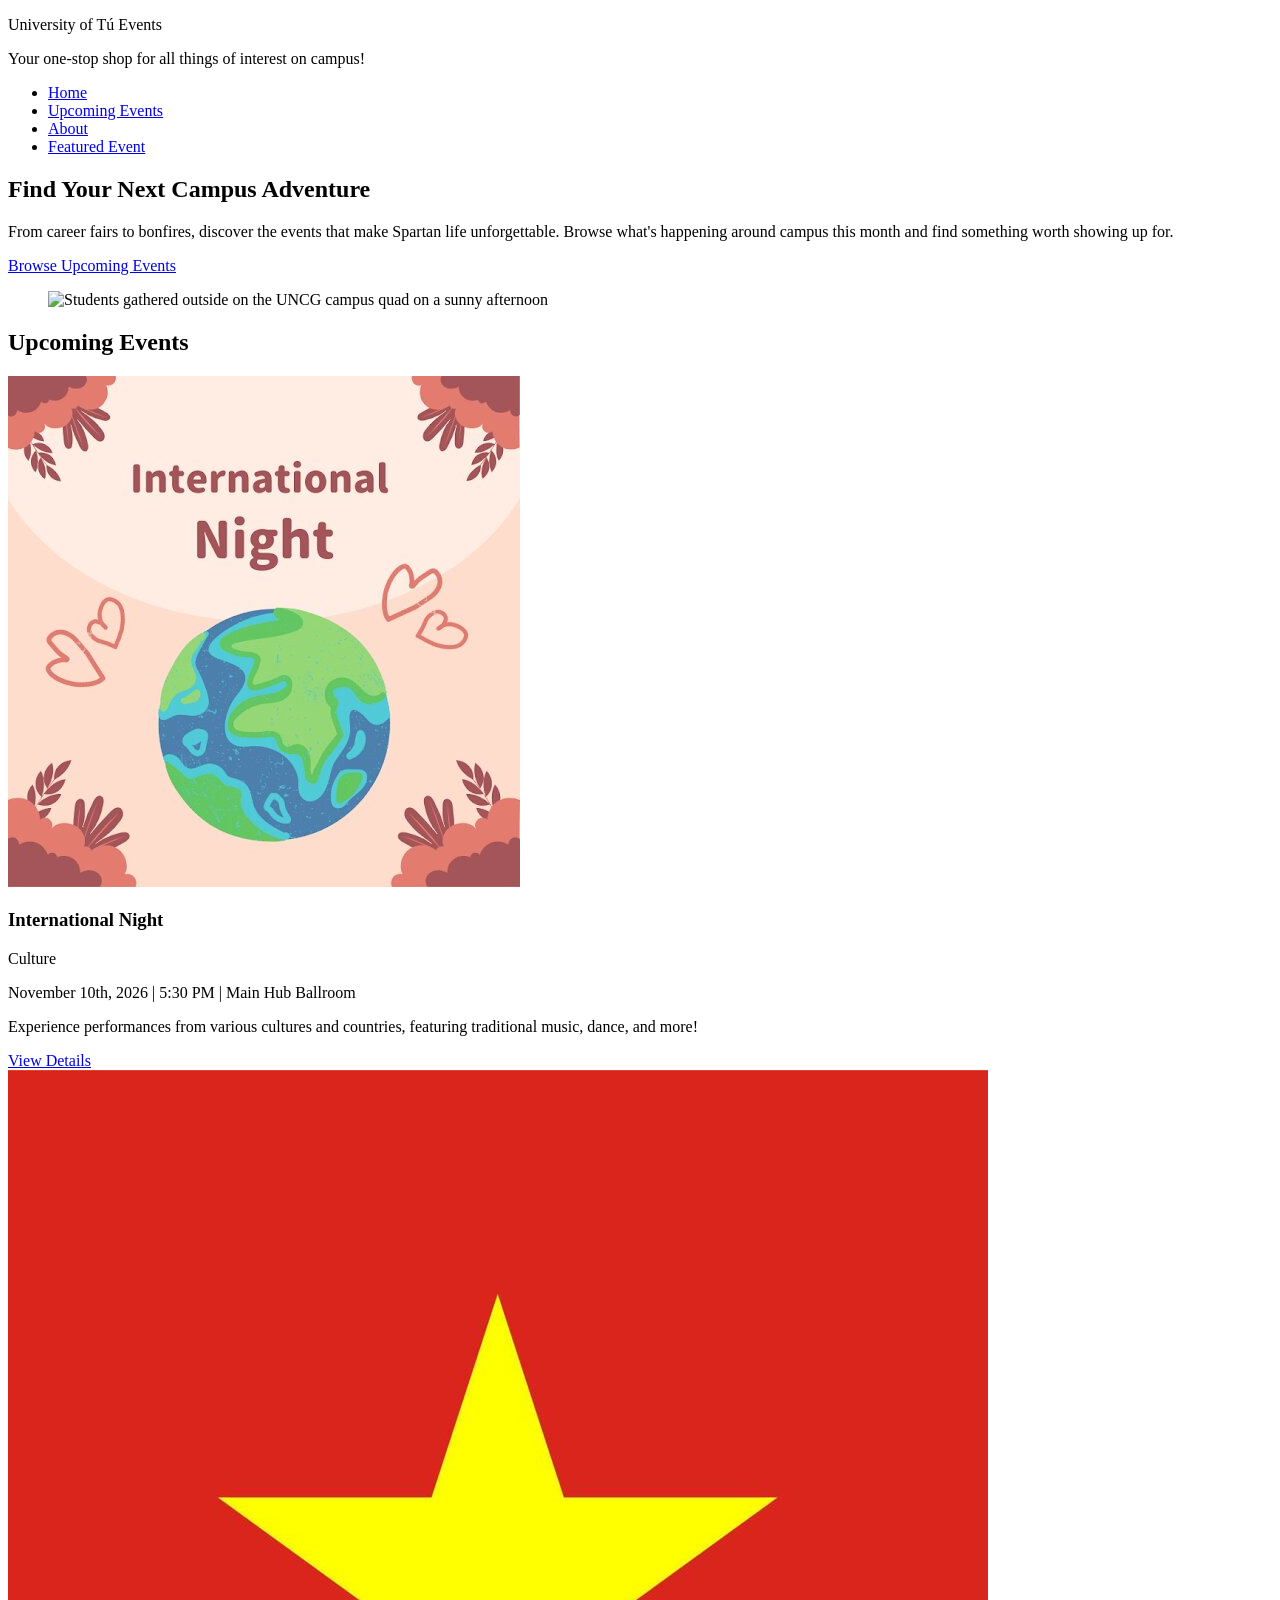
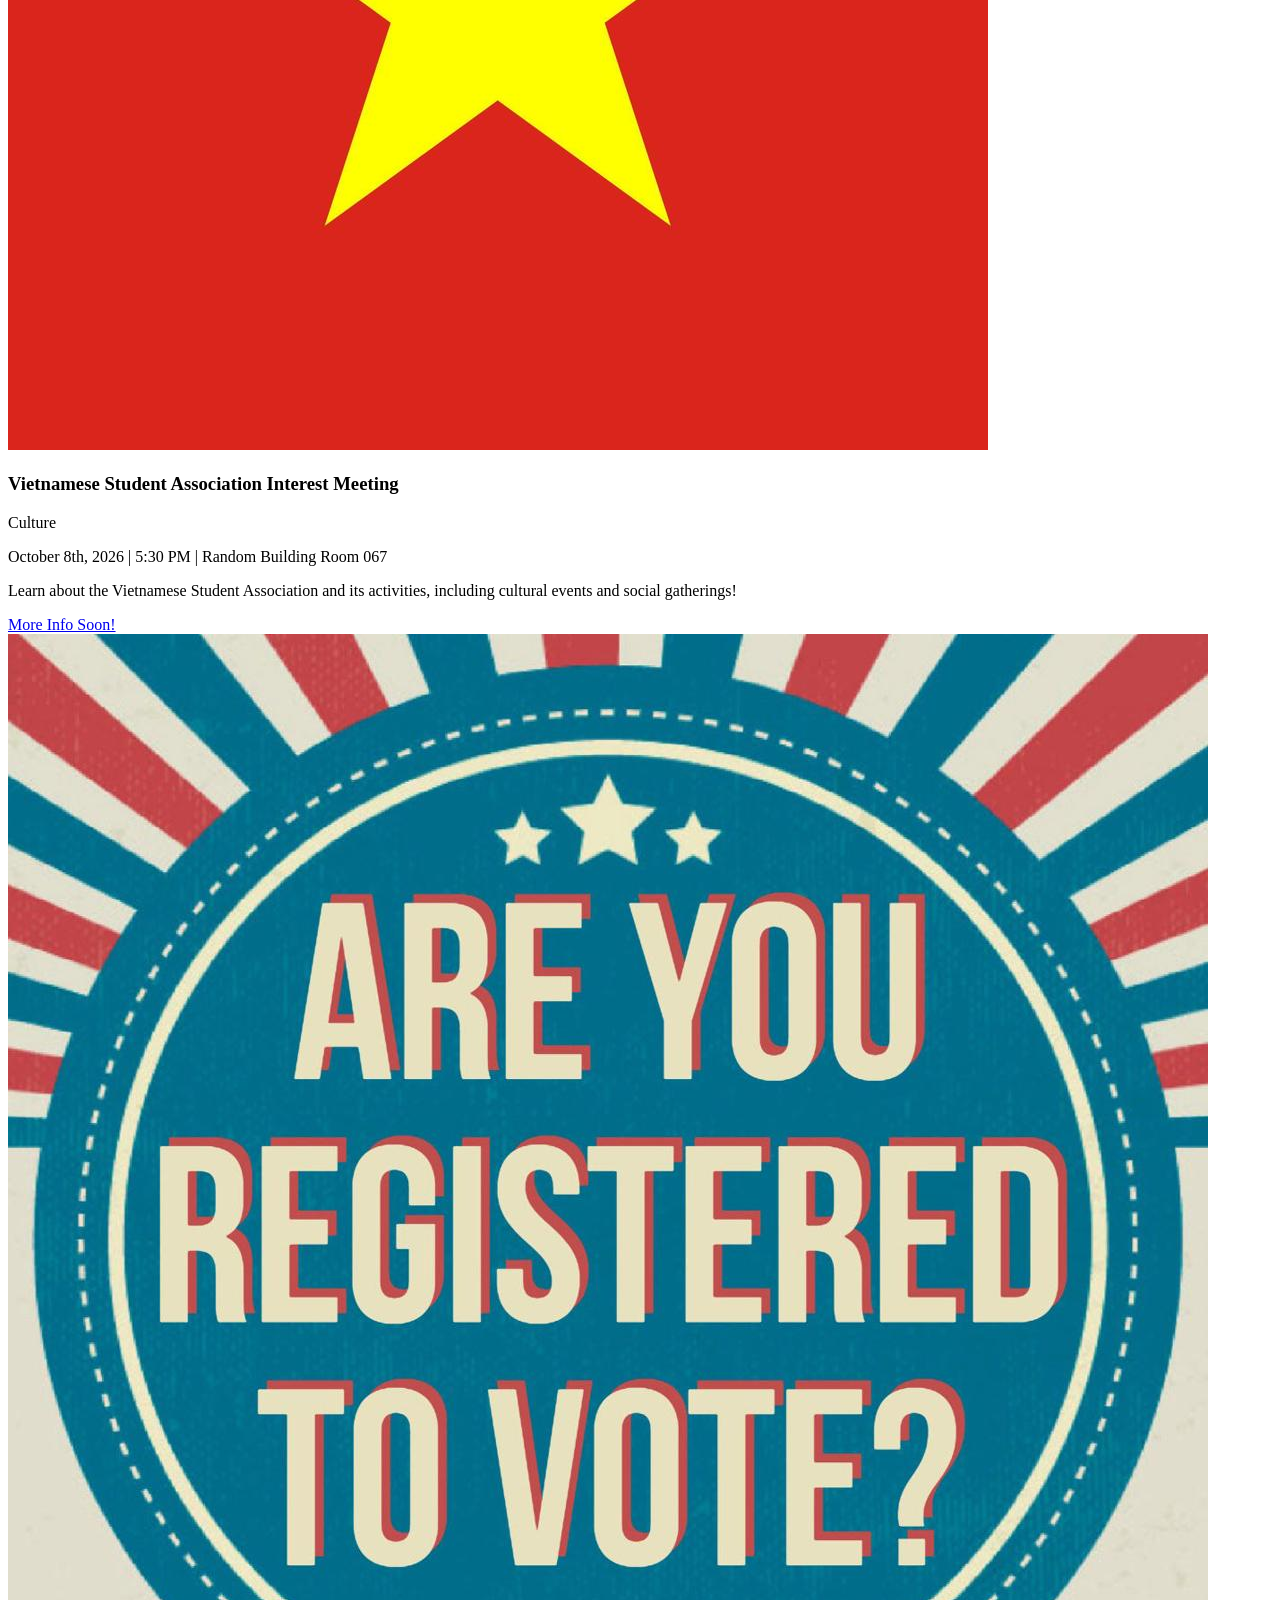
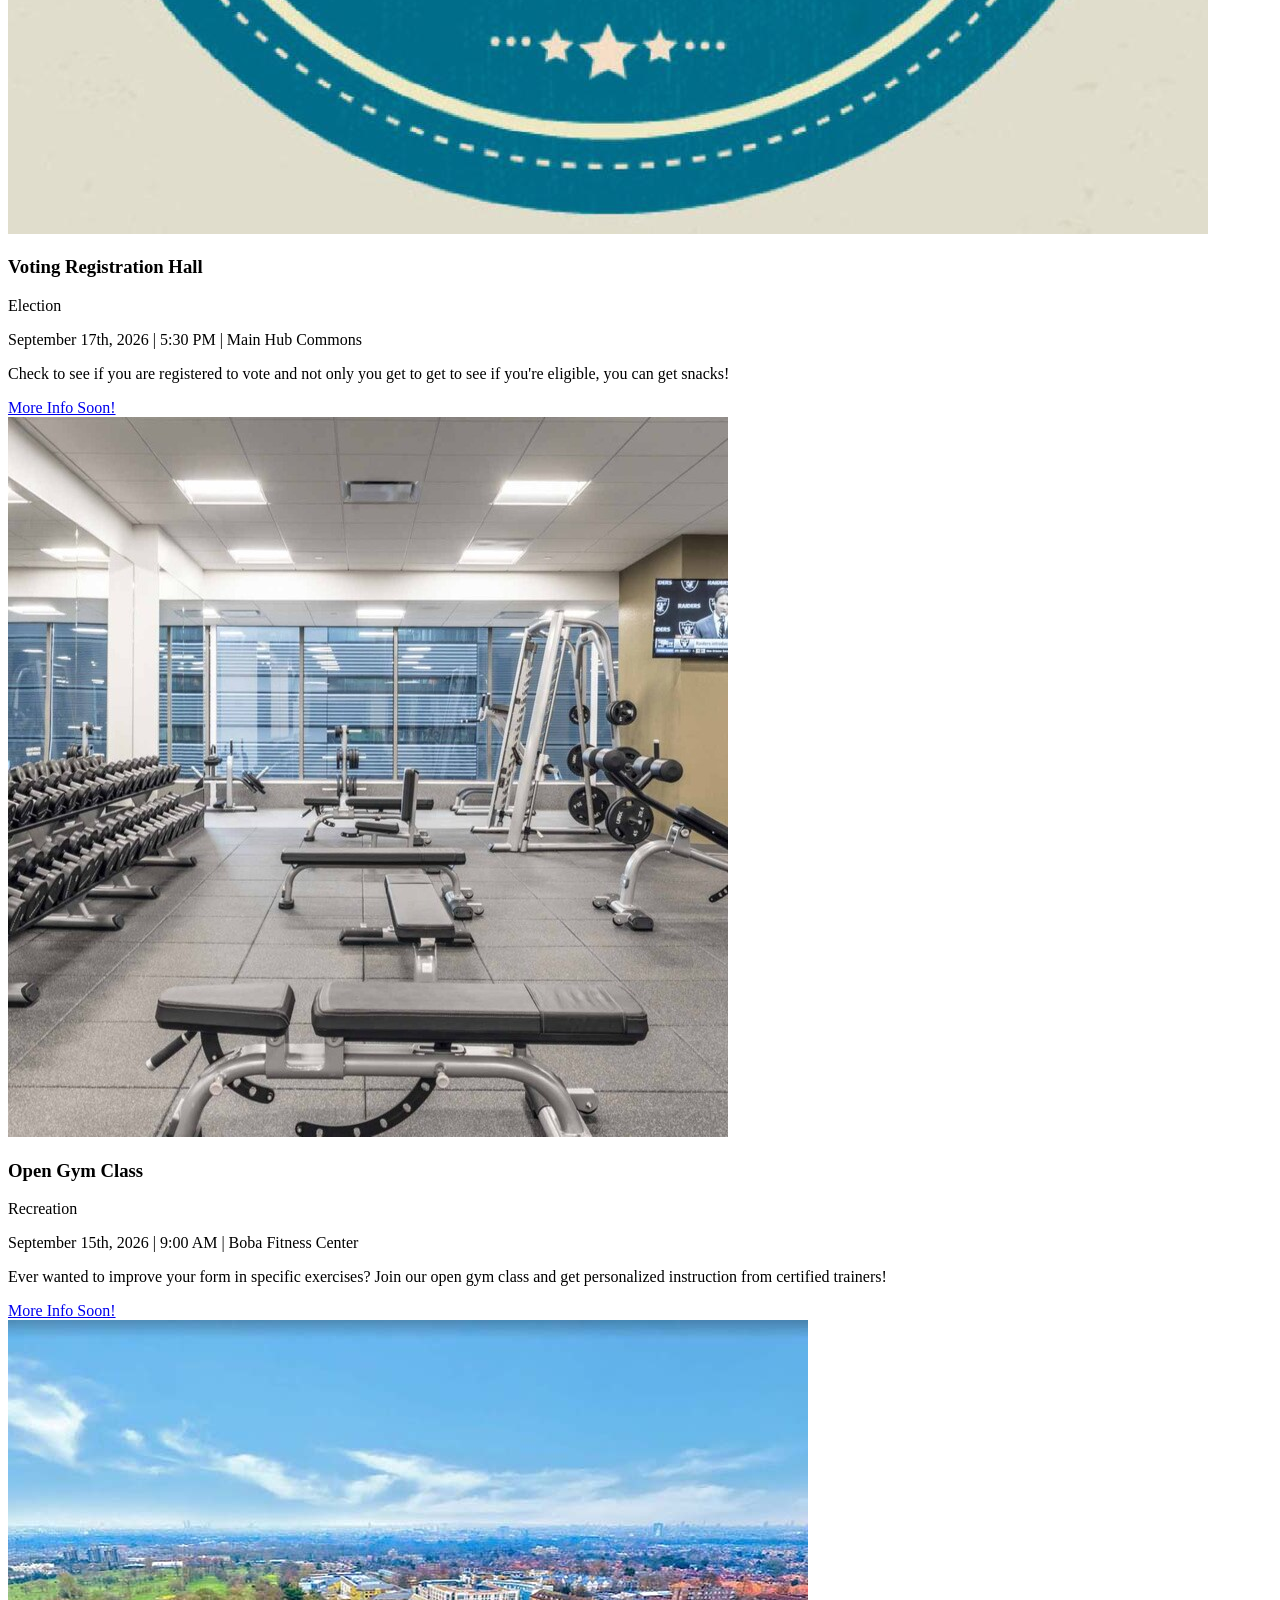
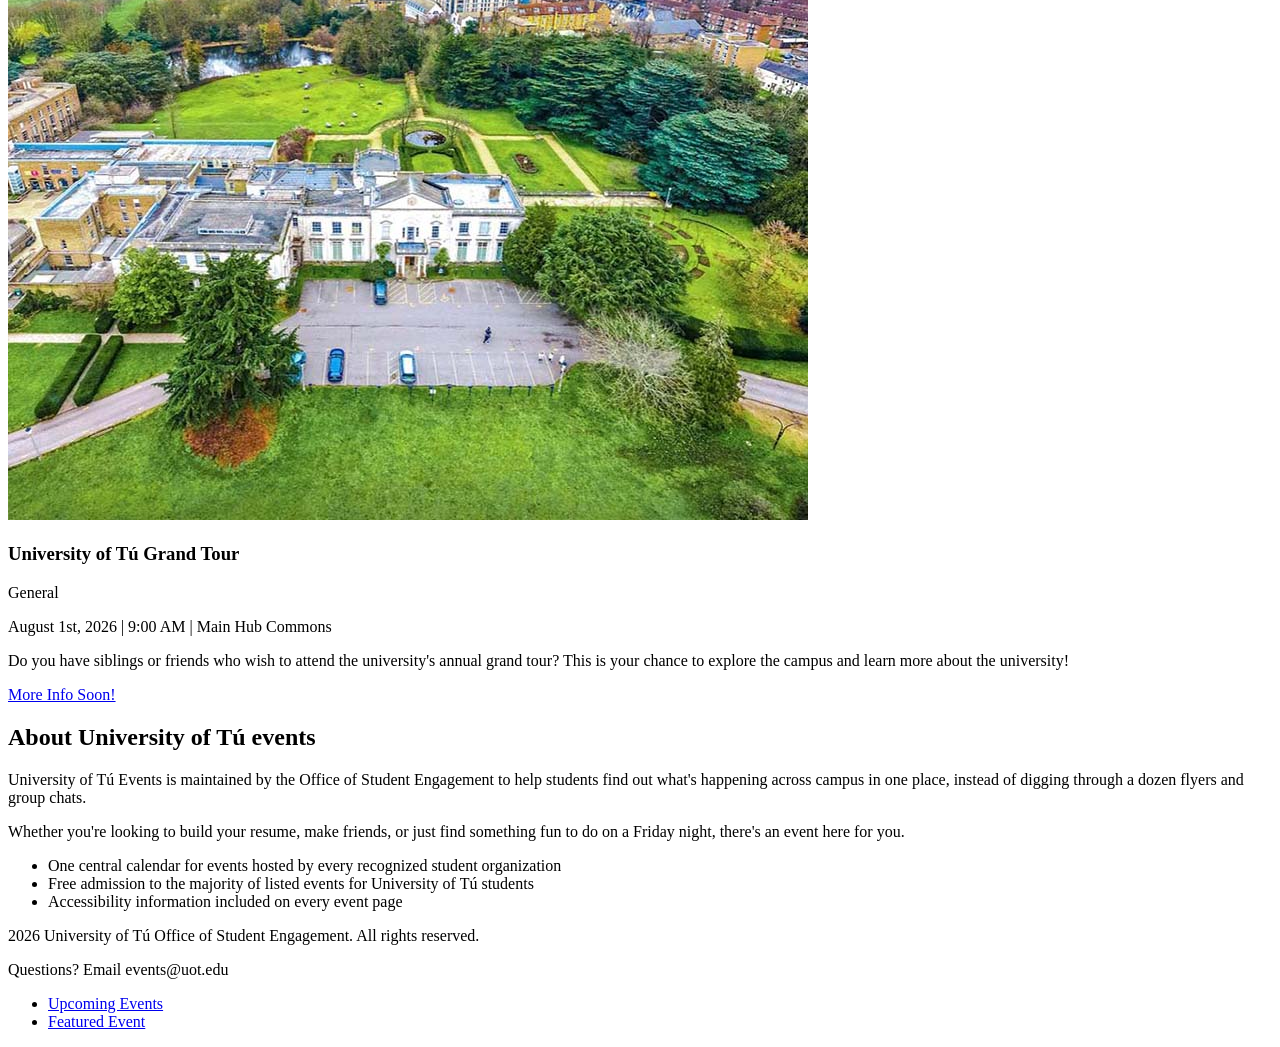
==== index.html @ 90f3b7d8 "initial commit with images and html content" ====
<!DOCTYPE html>
<html lang="en">
<head>
    <meta charset="UTF-8">
    <meta name="viewport" content="width=device-width, initial-scale=1.0">
    <title>University of Tú Events | Home</title>
    <link rel="stylesheet" href="css/styles.css">
</head>
<body>
    <header class="site-header">
        <div class="branding">
            <p class="logo">University of Tú Events</p>
            <p class="tagline">Your one-stop shop for all things of interest on campus!</p>
        </div>
        <nav class="primary-nav" aria-label="Primary">
            <ul>
                <li><a href="index.html">Home</a></li>
                <li><a href="#events">Upcoming Events</a></li>
                <li><a href="#about">About</a></li>
                <li><a href="event.html">Featured Event</a></li>
            </ul>
        </nav>
    </header>

    <main>
        <section class="hero">
            <div class="hero-text">
                <h1>Find Your Next Campus Adventure</h1>
                <p>From career fairs to bonfires, discover the events that make Spartan life unforgettable. Browse what's happening around campus this month and find something worth showing up for.</p>
                <a class="button" href="#events">Browse Upcoming Events</a>
            </div>
            <figure class="hero-figure">
                <img src="images/hero-campus.svg" alt="Students gathered outside on the UNCG campus quad on a sunny afternoon">
            </figure>
        </section>

        <section id="events" class="events-section">
            <h2>Upcoming Events</h2>
            <div class="events-grid">
                <article class="featured-event-card">
                    <img src="images/International Night.jpg" alt="International Night">
                    <div class="event-card-body">
                        <h3>International Night</h3>
                        <span class="category">Culture</span>
                        <p class="event-info">November 10th, 2026 | 5:30 PM | Main Hub Ballroom</p>
                        <p>Experience performances from various cultures and countries, featuring traditional music, dance, and more!</p>
                        <a href="event.html">View Details</a>
                    </div>
                </article>

                <article class="event-card">
                    <img src="images/Vietnamese Meeting.jpg" alt="Vietnamese Meeting">
                    <div class="event-card-body">
                        <h3>Vietnamese Student Association Interest Meeting</h3>
                        <span class="category">Culture</span>
                        <p class="event-info">October 8th, 2026 | 5:30 PM | Random Building Room 067</p>
                        <p>Learn about the Vietnamese Student Association and its activities, including cultural events and social gatherings!</p>
                        <a href="#">More Info Soon!</a>
                    </div>
                </article>

                <article class="event-card">
                    <img src="images/Voting Registration.jpg" alt="Voting Registration Hall">
                    <div class="event-card-body">
                        <h3>Voting Registration Hall</h3>
                        <span class="category">Election</span>
                        <p class="event-info">September 17th, 2026 | 5:30 PM | Main Hub Commons</p>
                        <p>Check to see if you are registered to vote and not only you get to get to see if you're eligible, you can get snacks!</p>
                        <a href="#">More Info Soon!</a>
                    </div>
                </article>

                <article class="event-card">
                    <img src="images/Open Gym Class.jpg" alt="Open Gym Class">
                    <div class="event-card-body">
                        <h3>Open Gym Class</h3>
                        <span class="category">Recreation</span>
                        <p class="event-info">September 15th, 2026 | 9:00 AM | Boba Fitness Center</p>
                        <p>Ever wanted to improve your form in specific exercises? Join our open gym class and get personalized instruction from certified trainers!</p>
                        <a href="#">More Info Soon!</a>
                    </div>
                </article>

                <article class="event-card">
                    <img src="images/Campus Tour.jpg" alt="Grand Tour">
                    <div class="event-card-body">
                        <h3>University of Tú Grand Tour</h3>
                        <span class="category">General</span>
                        <p class="event-info">August 1st, 2026 | 9:00 AM | Main Hub Commons</p>
                            <p>Do you have siblings or friends who wish to attend the university's annual grand tour? This is your chance to explore the campus and learn more about the university!</p>
                            <a href="#">More Info Soon!</a>
                    </div>
                </article>
            </div>
        </section>

        <section id="about" class="about-section">
            <h2>About University of Tú events</h2>
            <p>University of Tú Events is maintained by the Office of Student Engagement to help students find out what's happening across campus in one place, instead of digging through a dozen flyers and group chats.</p>
            <p>Whether you're looking to build your resume, make friends, or just find something fun to do on a Friday night, there's an event here for you.</p>
            <ul class="benefits-list">
                <li>One central calendar for events hosted by every recognized student organization</li>
                <li>Free admission to the majority of listed events for University of Tú students</li>
                <li>Accessibility information included on every event page</li>
            </ul>
        </section>
    </main>

    <footer class="site-footer">
        <p>2026 University of Tú Office of Student Engagement. All rights reserved.</p>
        <p>Questions? Email events@uot.edu</p>
        <nav class="footer-nav" aria-label="Footer">
            <ul>
                <li><a href="#events">Upcoming Events</a></li>
                <li><a href="event.html">Featured Event</a></li>
            </ul>
        </nav>
    </footer>
</body>
</html>
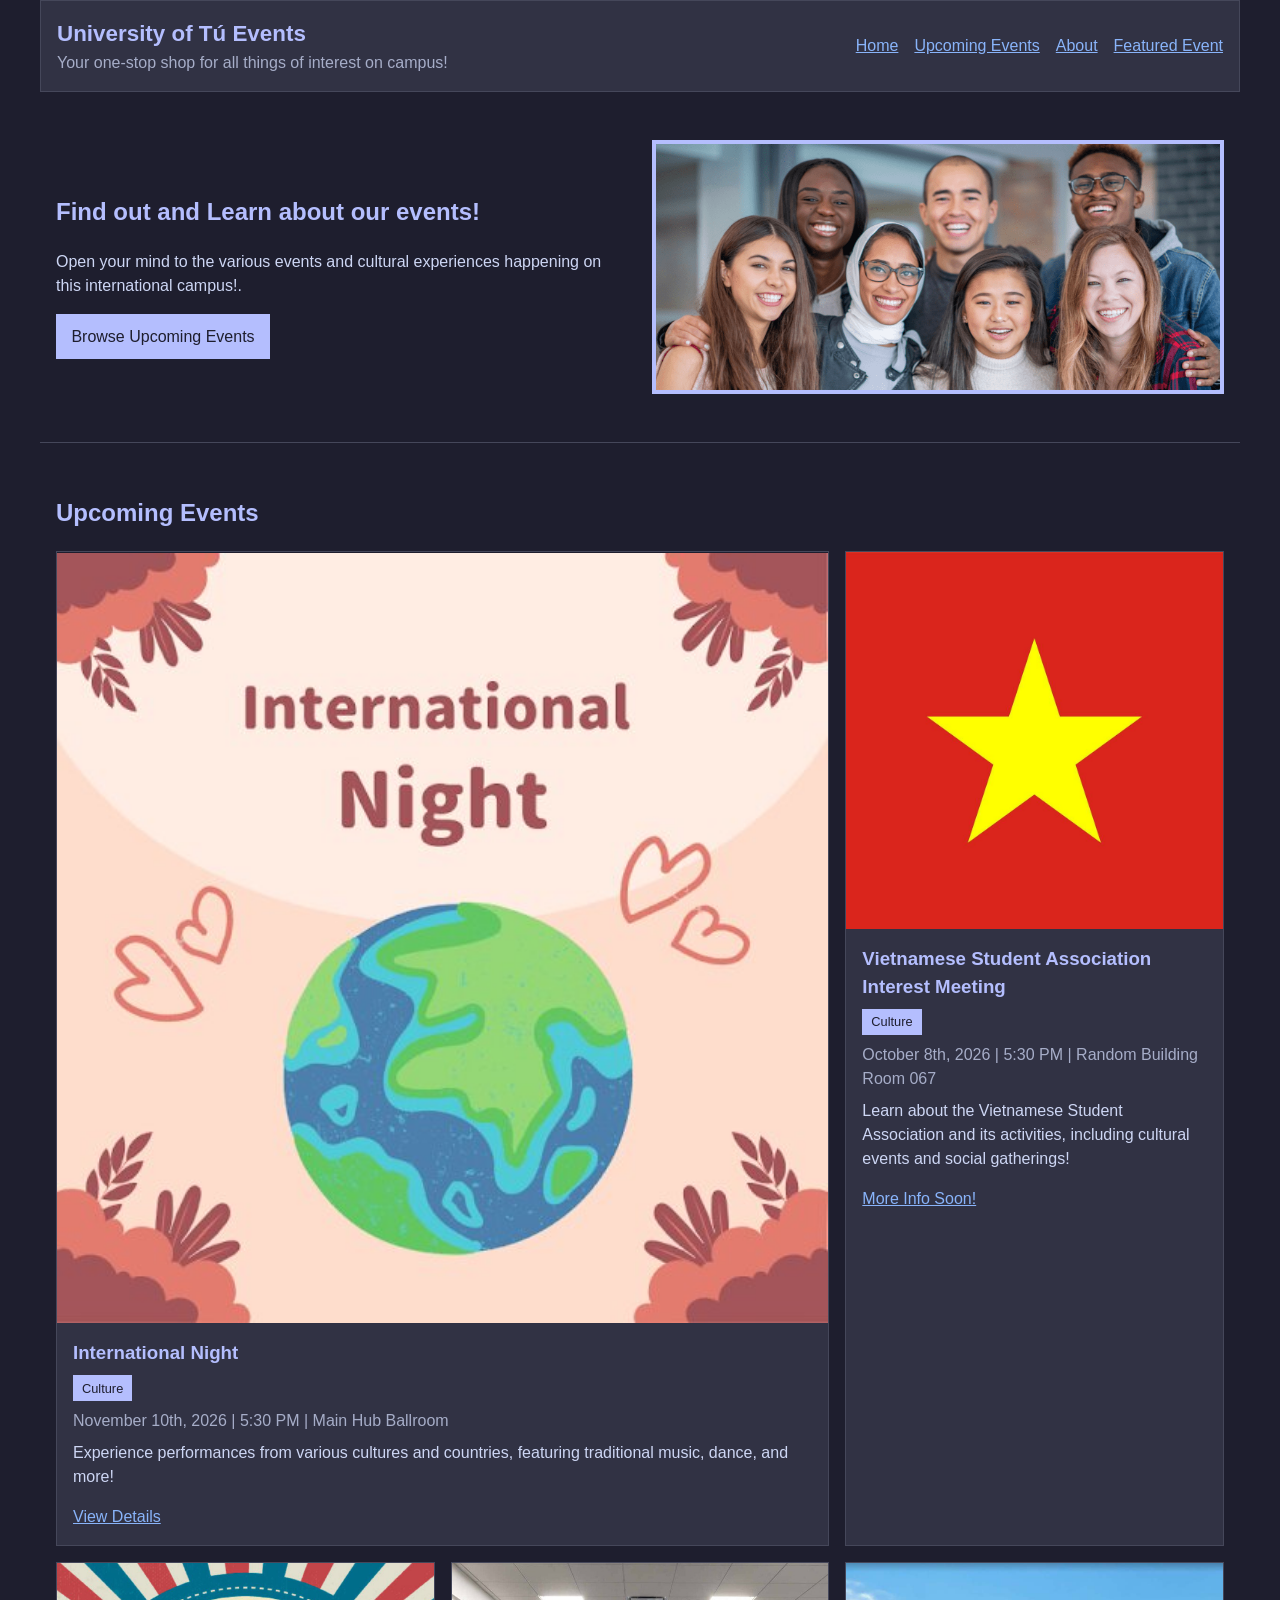
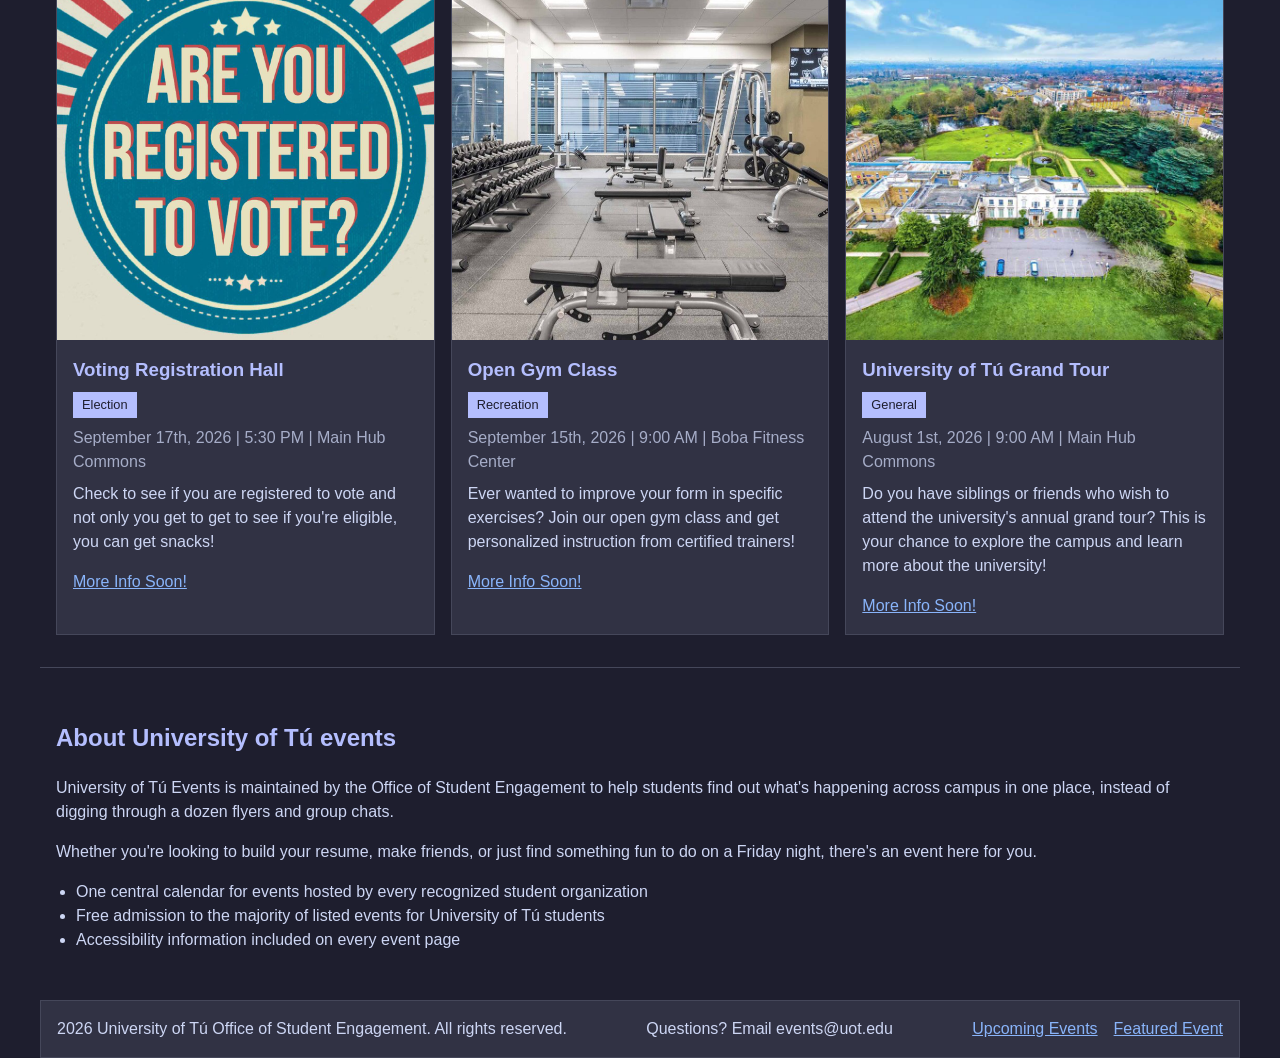
==== commit c7f8e5e3: "style.css is stylized with assignment specifications + students image" ====
--- a/index.html
+++ b/index.html
@@ -25,12 +25,12 @@
     <main>
         <section class="hero">
             <div class="hero-text">
-                <h1>Find Your Next Campus Adventure</h1>
-                <p>From career fairs to bonfires, discover the events that make Spartan life unforgettable. Browse what's happening around campus this month and find something worth showing up for.</p>
+                <h1>Find out and Learn about our events!</h1>
+                <p>Open your mind to the various events and cultural experiences happening on this international campus!.</p>
                 <a class="button" href="#events">Browse Upcoming Events</a>
             </div>
             <figure class="hero-figure">
-                <img src="images/hero-campus.svg" alt="Students gathered outside on the UNCG campus quad on a sunny afternoon">
+                <img id="hero-image"src="images/students.jpg" alt="Students gathering on campus">
             </figure>
         </section>
 
--- a/css/styles.css
+++ b/css/styles.css
@@ -0,0 +1,260 @@
+/* Catppuccin Mocha with lavender accents */
+:root {
+	--base: #1e1e2e;
+	--surface: #313244;
+	--overlay: #45475a;
+	--text: #cdd6f4;
+	--subtext: #a6adc8;
+	--lavender: #b4befe;
+	--blue: #89b4fa;
+}
+
+*,
+*::before,
+*::after {
+	box-sizing: border-box;
+}
+
+body {
+	max-width: 1200px;
+	margin: 0 auto;
+	color: var(--text);
+	background: var(--base);
+	font-family: Arial, sans-serif;
+	line-height: 1.5;
+}
+
+img {
+	display: block;
+	width: 100%;
+	max-width: 100%;
+	height: auto;
+	object-fit: contain;
+}
+
+a {
+	color: var(--blue);
+}
+
+h1,
+h2,
+h3 {
+	color: var(--lavender);
+}
+
+.site-header,
+.site-footer {
+	padding: 16px;
+	background: var(--surface);
+	border: 1px solid var(--overlay);
+}
+
+.site-header {
+	display: flex;
+	align-items: center;
+	justify-content: space-between;
+	gap: 16px;
+	flex-wrap: wrap;
+}
+
+.logo,
+.tagline,
+.site-footer p {
+	margin: 0;
+}
+
+.logo {
+	color: var(--lavender);
+	font-size: 1.4rem;
+	font-weight: bold;
+}
+
+.tagline,
+.event-info {
+	color: var(--subtext);
+}
+
+.primary-nav ul,
+.footer-nav ul {
+	display: flex;
+	align-items: center;
+	gap: 16px;
+	flex-wrap: wrap;
+	padding: 0;
+	margin: 0;
+	list-style: none;
+}
+
+.hero,
+.event-intro {
+	display: flex;
+	align-items: center;
+	gap: 32px;
+	padding: 48px 16px;
+}
+
+.hero-text,
+.hero-figure,
+.event-hero-figure,
+.event-intro-text {
+	flex: 1 1 0;
+}
+
+.hero-figure,
+.event-hero-figure {
+	margin: 0;
+	border: 4px solid var(--lavender);
+}
+
+.event-hero-figure img {
+	aspect-ratio: 1 / 1;
+	object-fit: contain;
+	background: var(--base);
+}
+
+#hero-image {
+	width: 100%;
+	height: auto;
+}
+
+.button,
+#register-button {
+	display: inline-block;
+	padding: 9.6px 14.4px;
+	color: var(--base);
+	background: var(--lavender);
+	border: 1px solid var(--lavender);
+	text-decoration: none;
+}
+
+.events-section,
+.about-section,
+.related-events {
+	padding: 32px 16px;
+	border-top: 1px solid var(--overlay);
+}
+
+.events-grid {
+	display: grid;
+	grid-template-columns: repeat(3, minmax(0, 1fr));
+	gap: 16px;
+}
+
+.featured-event-card {
+	grid-column: span 2;
+}
+
+.event-card,
+.featured-event-card,
+.compact-event-card,
+.event-main,
+.event-sidebar {
+	background: var(--surface);
+	border: 1px solid var(--overlay);
+}
+
+.event-card img,
+.featured-event-card img,
+.compact-event-card img {
+	aspect-ratio: 1 / 1;
+	object-fit: contain;
+	background: var(--base);
+}
+
+.event-card-body {
+	display: flex;
+	align-items: flex-start;
+	flex-direction: column;
+	gap: 8px;
+	padding: 16px;
+}
+
+.event-card-body h3,
+.event-card-body p {
+	margin: 0;
+}
+
+.event-card-body a {
+	margin-top: 8px;
+}
+
+.category {
+	padding: 2.4px 8px;
+	color: var(--base);
+	background: var(--lavender);
+	border: 1px solid var(--lavender);
+	font-size: 0.8rem;
+}
+
+.benefits-list,
+.agenda-list,
+.event-details-list {
+	padding-left: 20px;
+}
+
+.event-layout {
+	display: grid;
+	grid-template-columns: minmax(0, 2fr) minmax(220px, 1fr);
+	gap: 16px;
+	padding: 0 16px 32px;
+}
+
+.event-main,
+.event-sidebar {
+	padding: 16px;
+}
+
+#register-button {
+	margin-top: 12px;
+	cursor: pointer;
+}
+
+.related-events-list {
+	display: grid;
+	grid-template-columns: repeat(3, minmax(0, 1fr));
+	gap: 16px;
+}
+
+.site-footer {
+	display: flex;
+	align-items: center;
+	justify-content: space-between;
+	gap: 16px;
+	flex-wrap: wrap;
+}
+
+@media (max-width: 900px) {
+	.events-grid,
+	.related-events-list {
+		grid-template-columns: repeat(2, minmax(0, 1fr));
+	}
+
+	.featured-event-card {
+		grid-column: span 2;
+	}
+}
+
+@media (max-width: 600px) {
+	.site-header,
+	.site-footer,
+	.hero,
+	.event-intro {
+		align-items: stretch;
+		flex-direction: column;
+	}
+
+	.primary-nav ul,
+	.footer-nav ul {
+		justify-content: flex-start;
+	}
+
+	.events-grid,
+	.related-events-list,
+	.event-layout {
+		grid-template-columns: 1fr;
+	}
+
+	.featured-event-card {
+		grid-column: auto;
+	}
+}
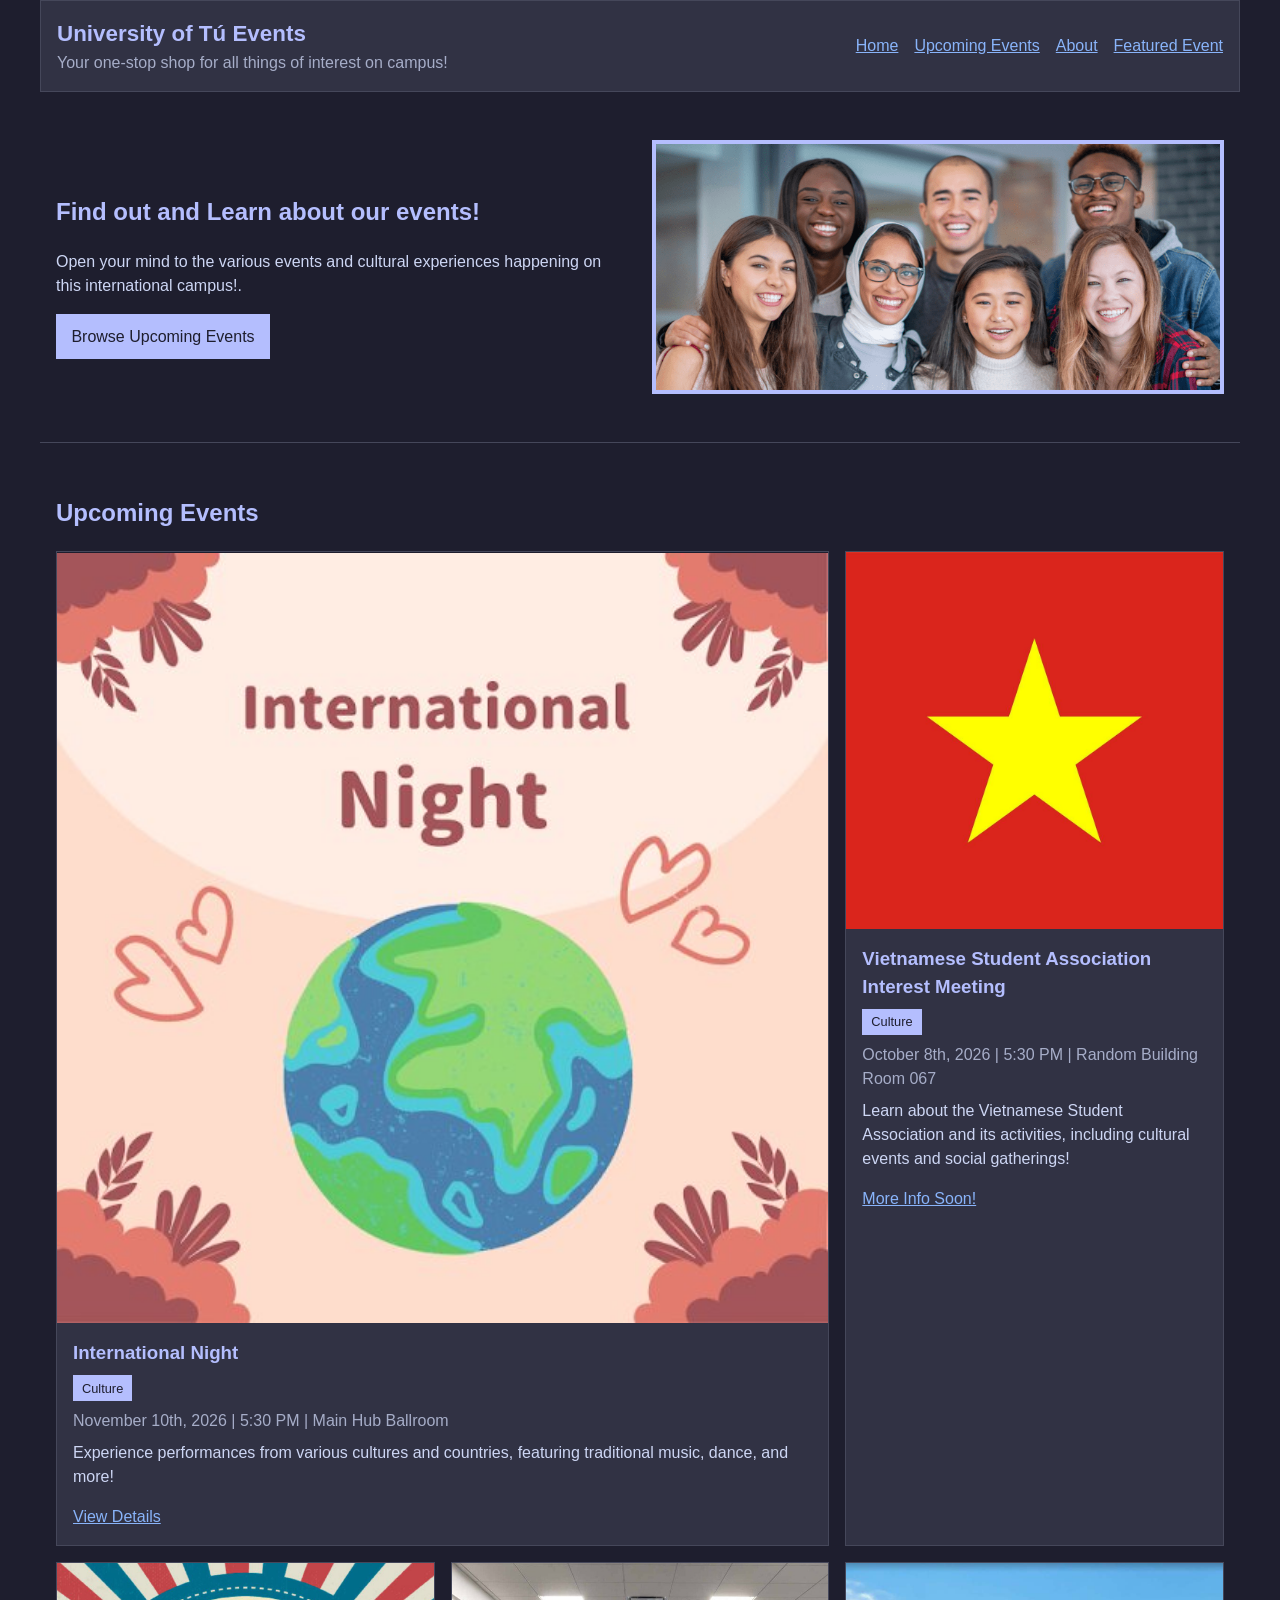
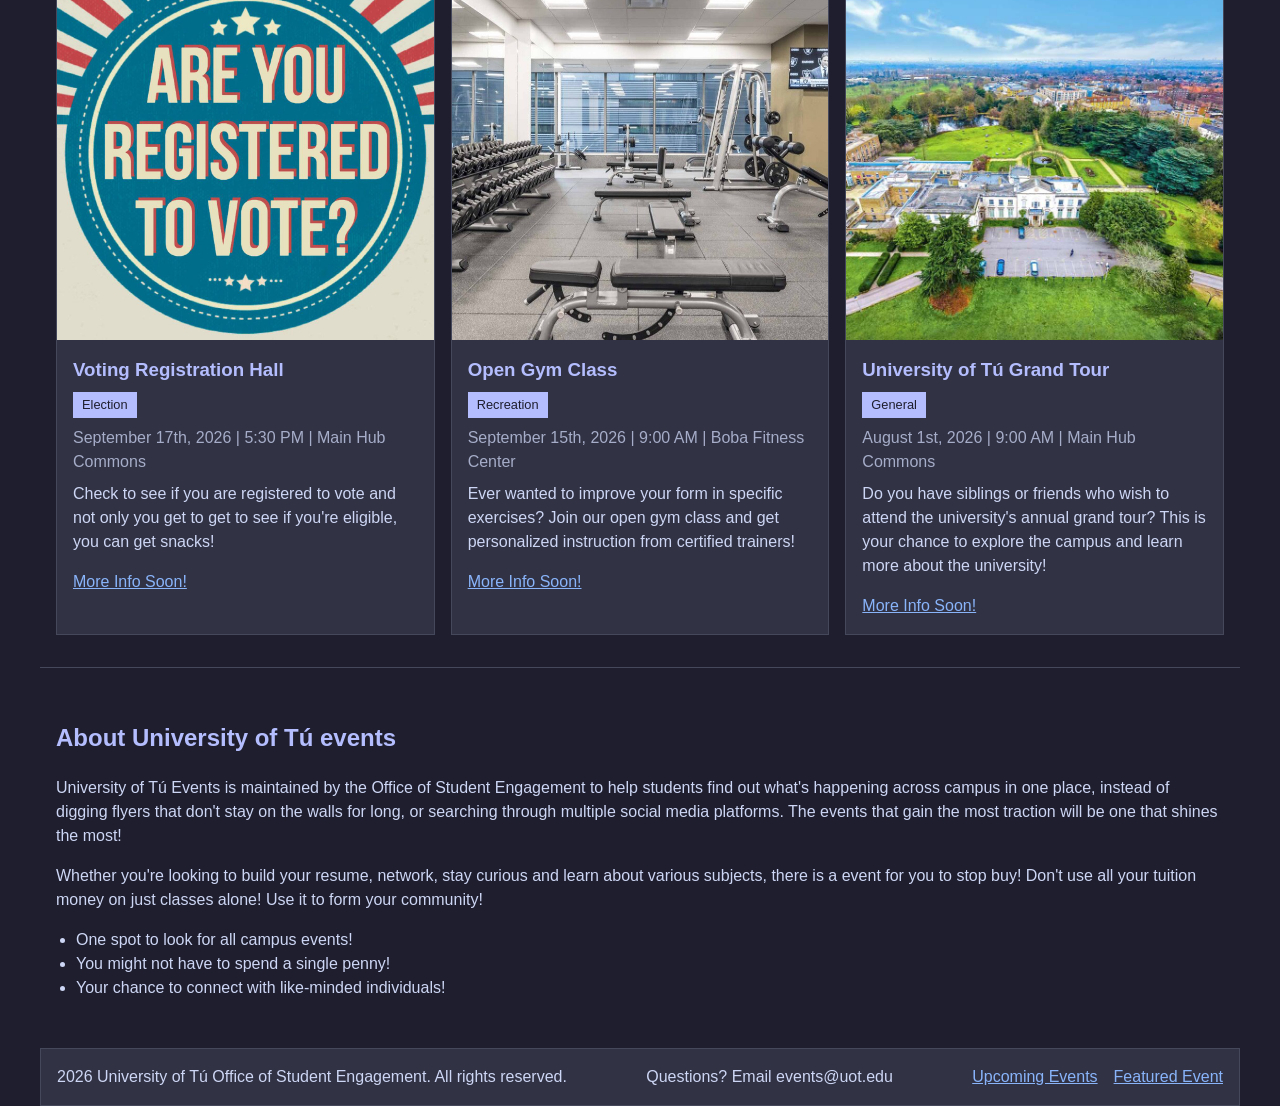
==== commit 27cebc29: "Updated about section" ====
--- a/index.html
+++ b/index.html
@@ -96,12 +96,12 @@
 
         <section id="about" class="about-section">
             <h2>About University of Tú events</h2>
-            <p>University of Tú Events is maintained by the Office of Student Engagement to help students find out what's happening across campus in one place, instead of digging through a dozen flyers and group chats.</p>
-            <p>Whether you're looking to build your resume, make friends, or just find something fun to do on a Friday night, there's an event here for you.</p>
+            <p>University of Tú Events is maintained by the Office of Student Engagement to help students find out what's happening across campus in one place, instead of digging flyers that don't stay on the walls for long, or searching through multiple social media platforms. The events that gain the most traction will be one that shines the most!</p>
+            <p>Whether you're looking to build your resume, network, stay curious and learn about various subjects, there is a event for you to stop buy! Don't use all your tuition money on just classes alone! Use it to form your community!</p>
             <ul class="benefits-list">
-                <li>One central calendar for events hosted by every recognized student organization</li>
-                <li>Free admission to the majority of listed events for University of Tú students</li>
-                <li>Accessibility information included on every event page</li>
+                <li>One spot to look for all campus events!</li>
+                <li>You might not have to spend a single penny!</li>
+                <li>Your chance to connect with like-minded individuals!</li>
             </ul>
         </section>
     </main>
--- a/css/styles.css
+++ b/css/styles.css
@@ -9,12 +9,6 @@
 	--blue: #89b4fa;
 }
 
-*,
-*::before,
-*::after {
-	box-sizing: border-box;
-}
-
 body {
 	max-width: 1200px;
 	margin: 0 auto;
